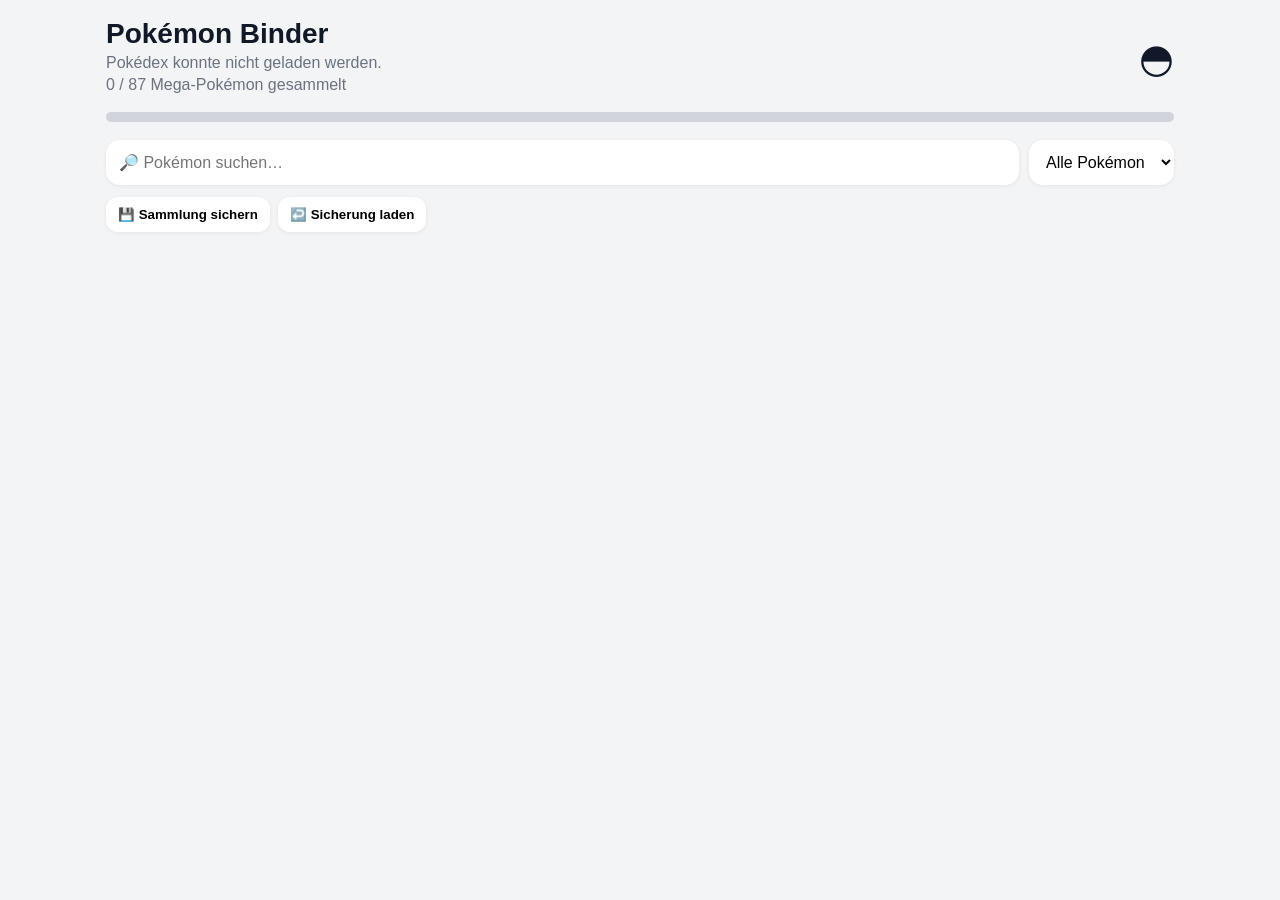
==== index.html @ 6ddc9e37 "Load dedicated Mega Dex after normal Pokemon" ====
<!doctype html><html lang="de"><head><meta charset="UTF-8"><meta name="viewport" content="width=device-width,initial-scale=1,viewport-fit=cover"><meta name="theme-color" content="#111827"><meta http-equiv="Cache-Control" content="no-cache"><title>Pokémon Binder</title><link rel="stylesheet" href="style.css?v=11"></head><body><main class="app"><header><div><h1>Pokémon Binder</h1><p id="progress">0 / 1025 Pokémon gesammelt</p><p id="megaProgress">0 / 87 Mega-Pokémon gesammelt</p></div><div class="ball">◓</div></header><section class="progress"><div id="bar"></div></section><div class="controls"><input id="search" placeholder="🔎 Pokémon suchen…" autocomplete="off"><select id="filter"><option value="all">Alle Pokémon</option><option value="owned">✓ Habe ich</option><option value="missing">○ Fehlen mir</option></select></div><div class="backup"><button id="export">💾 Sammlung sichern</button><button id="import">↩️ Sicherung laden</button><input id="file" type="file" accept="application/json" hidden></div><section id="grid" class="grid"></section></main><script src="app.js?v=10"></script><script src="mega.js?v=1"></script></body></html>
---- style.css ----
*{box-sizing:border-box}body{margin:0;font-family:-apple-system,BlinkMacSystemFont,"SF Pro Display",sans-serif;background:#f3f4f6;color:#111827}.app{max-width:1100px;margin:auto;padding:calc(18px + env(safe-area-inset-top)) 16px 30px}header{display:flex;justify-content:space-between;align-items:center;margin-bottom:14px}h1{margin:0;font-size:28px}.ball{font-size:40px}p{margin:4px 0;color:#6b7280}.progress{height:10px;background:#d1d5db;border-radius:99px;overflow:hidden;margin-bottom:18px}.progress div{height:100%;width:0;background:#111827;transition:.25s}.controls{display:flex;gap:10px;margin-bottom:12px}input,select{border:0;border-radius:14px;background:white;padding:13px;font-size:16px;box-shadow:0 1px 4px #0001}input{flex:1;min-width:0}select{width:145px}.backup{display:flex;gap:8px;margin-bottom:18px}.backup button{border:0;border-radius:12px;padding:10px 12px;background:white;box-shadow:0 1px 4px #0001;font-weight:700}.grid{display:grid;grid-template-columns:repeat(3,1fr);gap:10px}.card{background:white;border-radius:18px;padding:10px;text-align:center;box-shadow:0 2px 8px #0001;cursor:pointer;position:relative}.card.owned{outline:3px solid #22c55e}.card img{width:100%;aspect-ratio:1;object-fit:contain;background:#f9fafb;border-radius:12px}.num{font-size:12px;color:#9ca3af;margin-top:5px}.name{font-weight:700}.status{font-size:12px;color:#6b7280;margin-top:3px}.check{position:absolute;right:8px;top:8px;background:#22c55e;color:white;border-radius:50%;width:25px;height:25px;display:grid;place-items:center;font-size:15px}@media(min-width:650px){.grid{grid-template-columns:repeat(6,1fr)}}
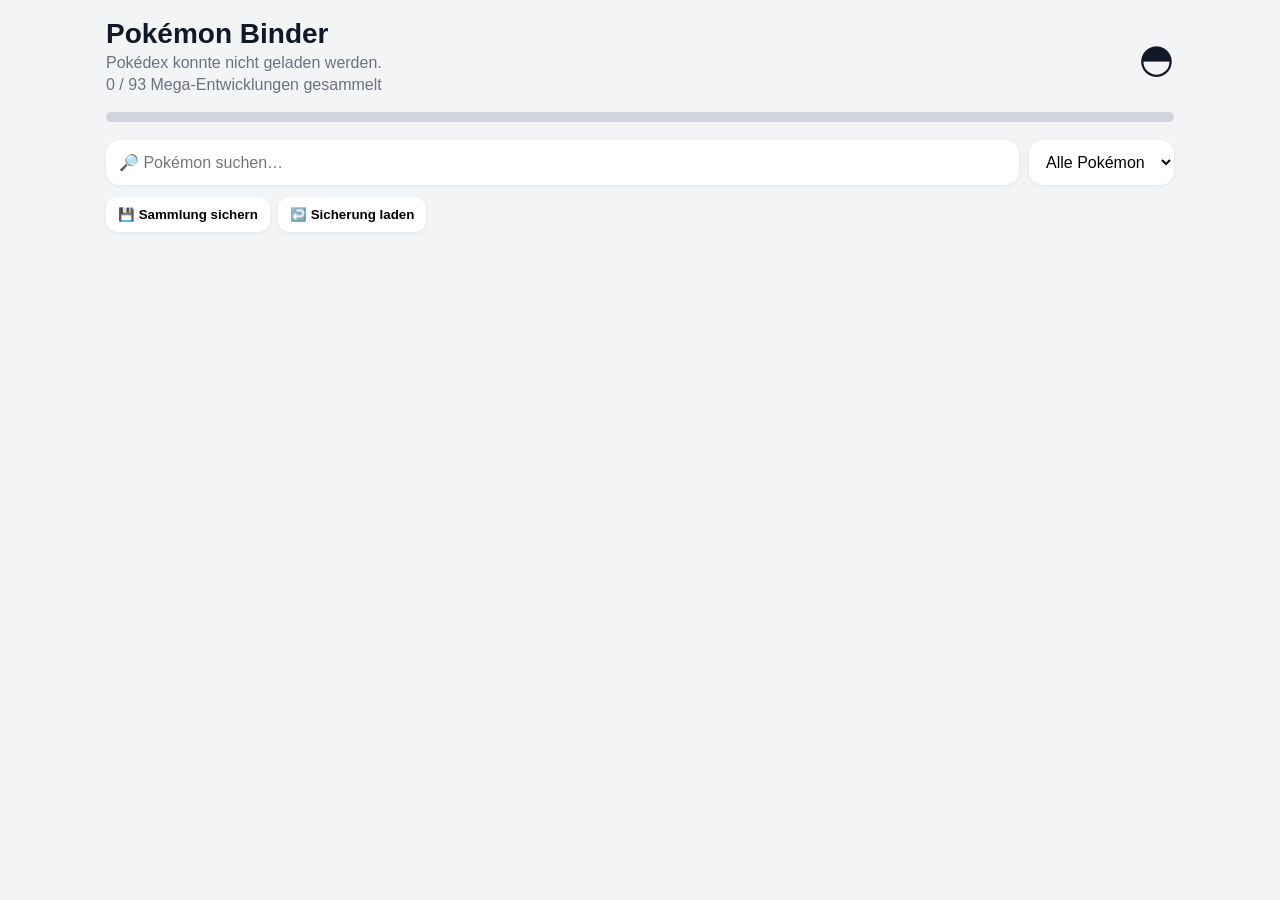
==== commit a759420a: "Set Mega collection to 93 separate evolutions" ====
--- a/index.html
+++ b/index.html
@@ -1 +1 @@
-<!doctype html><html lang="de"><head><meta charset="UTF-8"><meta name="viewport" content="width=device-width,initial-scale=1,viewport-fit=cover"><meta name="theme-color" content="#111827"><meta http-equiv="Cache-Control" content="no-cache"><title>Pokémon Binder</title><link rel="stylesheet" href="style.css?v=11"></head><body><main class="app"><header><div><h1>Pokémon Binder</h1><p id="progress">0 / 1025 Pokémon gesammelt</p><p id="megaProgress">0 / 87 Mega-Pokémon gesammelt</p></div><div class="ball">◓</div></header><section class="progress"><div id="bar"></div></section><div class="controls"><input id="search" placeholder="🔎 Pokémon suchen…" autocomplete="off"><select id="filter"><option value="all">Alle Pokémon</option><option value="owned">✓ Habe ich</option><option value="missing">○ Fehlen mir</option></select></div><div class="backup"><button id="export">💾 Sammlung sichern</button><button id="import">↩️ Sicherung laden</button><input id="file" type="file" accept="application/json" hidden></div><section id="grid" class="grid"></section></main><script src="app.js?v=10"></script><script src="mega.js?v=1"></script></body></html>+<!doctype html><html lang="de"><head><meta charset="UTF-8"><meta name="viewport" content="width=device-width,initial-scale=1,viewport-fit=cover"><meta name="theme-color" content="#111827"><meta http-equiv="Cache-Control" content="no-cache"><title>Pokémon Binder</title><link rel="stylesheet" href="style.css?v=13"></head><body><main class="app"><header><div><h1>Pokémon Binder</h1><p id="progress">0 / 1025 Pokémon gesammelt</p><p id="megaProgress">0 / 93 Mega-Entwicklungen gesammelt</p></div><div class="ball">◓</div></header><section class="progress"><div id="bar"></div></section><div class="controls"><input id="search" placeholder="🔎 Pokémon suchen…" autocomplete="off"><select id="filter"><option value="all">Alle Pokémon</option><option value="owned">✓ Habe ich</option><option value="missing">○ Fehlen mir</option></select></div><div class="backup"><button id="export">💾 Sammlung sichern</button><button id="import">↩️ Sicherung laden</button><input id="file" type="file" accept="application/json" hidden></div><section id="grid" class="grid"></section></main><script src="app.js?v=20"></script></body></html>
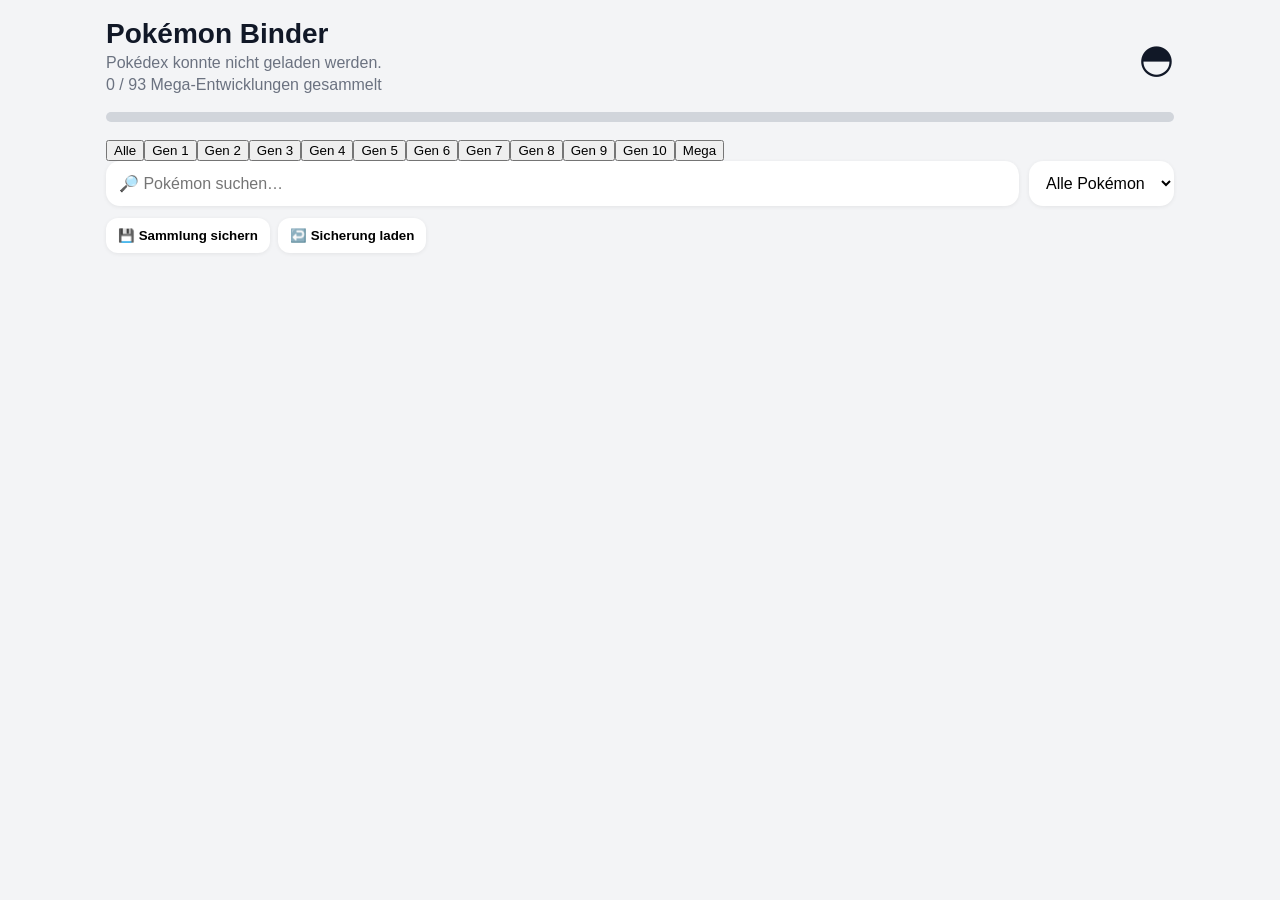
==== commit d0eb8078: "Add generation 1-10 filters and progress display" ====
--- a/index.html
+++ b/index.html
@@ -1 +1 @@
-<!doctype html><html lang="de"><head><meta charset="UTF-8"><meta name="viewport" content="width=device-width,initial-scale=1,viewport-fit=cover"><meta name="theme-color" content="#111827"><meta http-equiv="Cache-Control" content="no-cache"><title>Pokémon Binder</title><link rel="stylesheet" href="style.css?v=13"></head><body><main class="app"><header><div><h1>Pokémon Binder</h1><p id="progress">0 / 1025 Pokémon gesammelt</p><p id="megaProgress">0 / 93 Mega-Entwicklungen gesammelt</p></div><div class="ball">◓</div></header><section class="progress"><div id="bar"></div></section><div class="controls"><input id="search" placeholder="🔎 Pokémon suchen…" autocomplete="off"><select id="filter"><option value="all">Alle Pokémon</option><option value="owned">✓ Habe ich</option><option value="missing">○ Fehlen mir</option></select></div><div class="backup"><button id="export">💾 Sammlung sichern</button><button id="import">↩️ Sicherung laden</button><input id="file" type="file" accept="application/json" hidden></div><section id="grid" class="grid"></section></main><script src="app.js?v=20"></script></body></html>+<!doctype html><html lang="de"><head><meta charset="UTF-8"><meta name="viewport" content="width=device-width,initial-scale=1,viewport-fit=cover"><meta name="theme-color" content="#111827"><meta http-equiv="Cache-Control" content="no-cache"><title>Pokémon Binder</title><link rel="stylesheet" href="style.css?v=14"></head><body><main class="app"><header><div><h1>Pokémon Binder</h1><p id="progress">0 / 1025 Pokémon gesammelt</p><p id="megaProgress">0 / 93 Mega-Entwicklungen gesammelt</p></div><div class="ball">◓</div></header><section class="progress"><div id="bar"></div></section><div class="generation-filter"><button data-gen="all" class="active">Alle</button><button data-gen="1">Gen 1</button><button data-gen="2">Gen 2</button><button data-gen="3">Gen 3</button><button data-gen="4">Gen 4</button><button data-gen="5">Gen 5</button><button data-gen="6">Gen 6</button><button data-gen="7">Gen 7</button><button data-gen="8">Gen 8</button><button data-gen="9">Gen 9</button><button data-gen="10">Gen 10</button><button data-gen="mega">Mega</button></div><div id="genProgress" class="gen-progress"></div><div class="controls"><input id="search" placeholder="🔎 Pokémon suchen…" autocomplete="off"><select id="filter"><option value="all">Alle Pokémon</option><option value="owned">✓ Habe ich</option><option value="missing">○ Fehlen mir</option></select></div><div class="backup"><button id="export">💾 Sammlung sichern</button><button id="import">↩️ Sicherung laden</button><input id="file" type="file" accept="application/json" hidden></div><section id="grid" class="grid"></section></main><script src="app.js?v=21"></script></body></html>
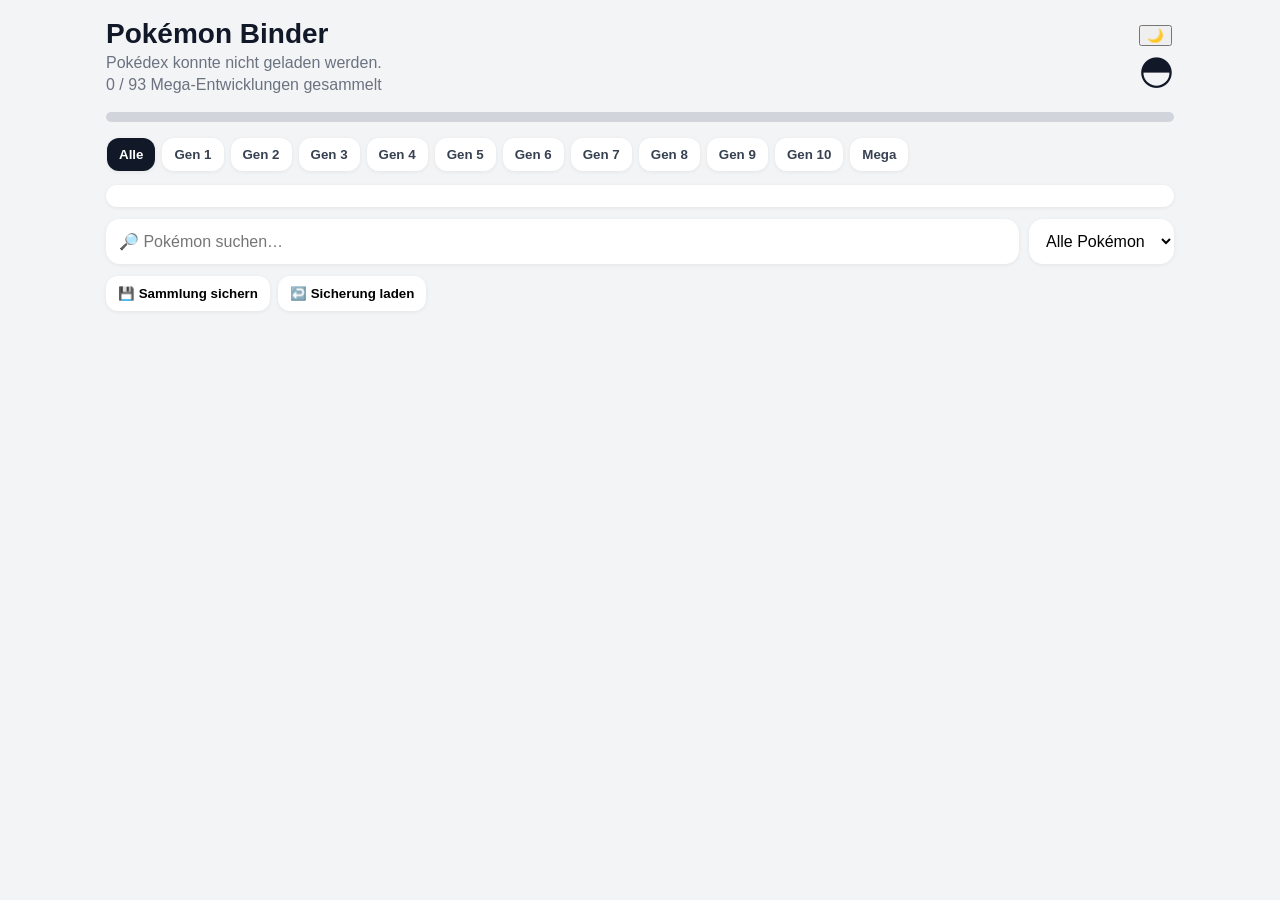
==== commit 0e446a40: "Add Dark Mode toggle" ====
--- a/index.html
+++ b/index.html
@@ -1 +1 @@
-<!doctype html><html lang="de"><head><meta charset="UTF-8"><meta name="viewport" content="width=device-width,initial-scale=1,viewport-fit=cover"><meta name="theme-color" content="#111827"><meta http-equiv="Cache-Control" content="no-cache"><title>Pokémon Binder</title><link rel="stylesheet" href="style.css?v=14"></head><body><main class="app"><header><div><h1>Pokémon Binder</h1><p id="progress">0 / 1025 Pokémon gesammelt</p><p id="megaProgress">0 / 93 Mega-Entwicklungen gesammelt</p></div><div class="ball">◓</div></header><section class="progress"><div id="bar"></div></section><div class="generation-filter"><button data-gen="all" class="active">Alle</button><button data-gen="1">Gen 1</button><button data-gen="2">Gen 2</button><button data-gen="3">Gen 3</button><button data-gen="4">Gen 4</button><button data-gen="5">Gen 5</button><button data-gen="6">Gen 6</button><button data-gen="7">Gen 7</button><button data-gen="8">Gen 8</button><button data-gen="9">Gen 9</button><button data-gen="10">Gen 10</button><button data-gen="mega">Mega</button></div><div id="genProgress" class="gen-progress"></div><div class="controls"><input id="search" placeholder="🔎 Pokémon suchen…" autocomplete="off"><select id="filter"><option value="all">Alle Pokémon</option><option value="owned">✓ Habe ich</option><option value="missing">○ Fehlen mir</option></select></div><div class="backup"><button id="export">💾 Sammlung sichern</button><button id="import">↩️ Sicherung laden</button><input id="file" type="file" accept="application/json" hidden></div><section id="grid" class="grid"></section></main><script src="app.js?v=21"></script></body></html>+<!doctype html><html lang="de"><head><meta charset="UTF-8"><meta name="viewport" content="width=device-width,initial-scale=1,viewport-fit=cover"><meta name="theme-color" content="#111827"><meta http-equiv="Cache-Control" content="no-cache"><title>Pokémon Binder</title><link rel="stylesheet" href="style.css?v=15"></head><body><main class="app"><header><div><h1>Pokémon Binder</h1><p id="progress">0 / 1025 Pokémon gesammelt</p><p id="megaProgress">0 / 93 Mega-Entwicklungen gesammelt</p></div><div class="header-actions"><button id="themeToggle" class="theme-btn" aria-label="Dark Mode umschalten">🌙</button><div class="ball">◓</div></div></header><section class="progress"><div id="bar"></div></section><div class="generation-filter"><button data-gen="all" class="active">Alle</button><button data-gen="1">Gen 1</button><button data-gen="2">Gen 2</button><button data-gen="3">Gen 3</button><button data-gen="4">Gen 4</button><button data-gen="5">Gen 5</button><button data-gen="6">Gen 6</button><button data-gen="7">Gen 7</button><button data-gen="8">Gen 8</button><button data-gen="9">Gen 9</button><button data-gen="10">Gen 10</button><button data-gen="mega">Mega</button></div><div id="genProgress" class="gen-progress"></div><div class="controls"><input id="search" placeholder="🔎 Pokémon suchen…" autocomplete="off"><select id="filter"><option value="all">Alle Pokémon</option><option value="owned">✓ Habe ich</option><option value="missing">○ Fehlen mir</option></select></div><div class="backup"><button id="export">💾 Sammlung sichern</button><button id="import">↩️ Sicherung laden</button><input id="file" type="file" accept="application/json" hidden></div><section id="grid" class="grid"></section></main><script src="app.js?v=22"></script></body></html>
--- a/style.css
+++ b/style.css
@@ -1 +1 @@
-*{box-sizing:border-box}body{margin:0;font-family:-apple-system,BlinkMacSystemFont,"SF Pro Display",sans-serif;background:#f3f4f6;color:#111827}.app{max-width:1100px;margin:auto;padding:calc(18px + env(safe-area-inset-top)) 16px 30px}header{display:flex;justify-content:space-between;align-items:center;margin-bottom:14px}h1{margin:0;font-size:28px}.ball{font-size:40px}p{margin:4px 0;color:#6b7280}.progress{height:10px;background:#d1d5db;border-radius:99px;overflow:hidden;margin-bottom:18px}.progress div{height:100%;width:0;background:#111827;transition:.25s}.controls{display:flex;gap:10px;margin-bottom:12px}input,select{border:0;border-radius:14px;background:white;padding:13px;font-size:16px;box-shadow:0 1px 4px #0001}input{flex:1;min-width:0}select{width:145px}.backup{display:flex;gap:8px;margin-bottom:18px}.backup button{border:0;border-radius:12px;padding:10px 12px;background:white;box-shadow:0 1px 4px #0001;font-weight:700}.grid{display:grid;grid-template-columns:repeat(3,1fr);gap:10px}.card{background:white;border-radius:18px;padding:10px;text-align:center;box-shadow:0 2px 8px #0001;cursor:pointer;position:relative}.card.owned{outline:3px solid #22c55e}.card img{width:100%;aspect-ratio:1;object-fit:contain;background:#f9fafb;border-radius:12px}.num{font-size:12px;color:#9ca3af;margin-top:5px}.name{font-weight:700}.status{font-size:12px;color:#6b7280;margin-top:3px}.check{position:absolute;right:8px;top:8px;background:#22c55e;color:white;border-radius:50%;width:25px;height:25px;display:grid;place-items:center;font-size:15px}@media(min-width:650px){.grid{grid-template-columns:repeat(6,1fr)}}+*{box-sizing:border-box}body{margin:0;font-family:-apple-system,BlinkMacSystemFont,"SF Pro Display",sans-serif;background:#f3f4f6;color:#111827}.app{max-width:1100px;margin:auto;padding:calc(18px + env(safe-area-inset-top)) 16px 30px}header{display:flex;justify-content:space-between;align-items:center;margin-bottom:14px}h1{margin:0;font-size:28px}.ball{font-size:40px}p{margin:4px 0;color:#6b7280}.progress{height:10px;background:#d1d5db;border-radius:99px;overflow:hidden;margin-bottom:14px}.progress div{height:100%;width:0;background:#111827;transition:.25s}.generation-filter{display:flex;gap:7px;overflow-x:auto;padding:2px 1px 10px;margin-bottom:4px;scrollbar-width:none}.generation-filter::-webkit-scrollbar{display:none}.generation-filter button{border:0;border-radius:12px;background:white;padding:9px 12px;white-space:nowrap;box-shadow:0 1px 4px #0001;font-weight:700;color:#374151}.generation-filter button.active{background:#111827;color:white}.gen-progress{background:white;border-radius:14px;padding:11px 12px;margin-bottom:12px;font-size:13px;font-weight:600;line-height:1.7;box-shadow:0 1px 4px #0001}.controls{display:flex;gap:10px;margin-bottom:12px}input,select{border:0;border-radius:14px;background:white;padding:13px;font-size:16px;box-shadow:0 1px 4px #0001}input{flex:1;min-width:0}select{width:145px}.backup{display:flex;gap:8px;margin-bottom:18px}.backup button{border:0;border-radius:12px;padding:10px 12px;background:white;box-shadow:0 1px 4px #0001;font-weight:700}.grid{display:grid;grid-template-columns:repeat(3,1fr);gap:10px}.card{background:white;border-radius:18px;padding:10px;text-align:center;box-shadow:0 2px 8px #0001;cursor:pointer;position:relative}.card.owned{outline:3px solid #22c55e}.card img{width:100%;aspect-ratio:1;object-fit:contain;background:#f9fafb;border-radius:12px}.num{font-size:12px;color:#9ca3af;margin-top:5px}.name{font-weight:700}.status{font-size:12px;color:#6b7280;margin-top:3px}.check{position:absolute;right:8px;top:8px;background:#22c55e;color:white;border-radius:50%;width:25px;height:25px;display:grid;place-items:center;font-size:15px}@media(min-width:650px){.grid{grid-template-columns:repeat(6,1fr)}}
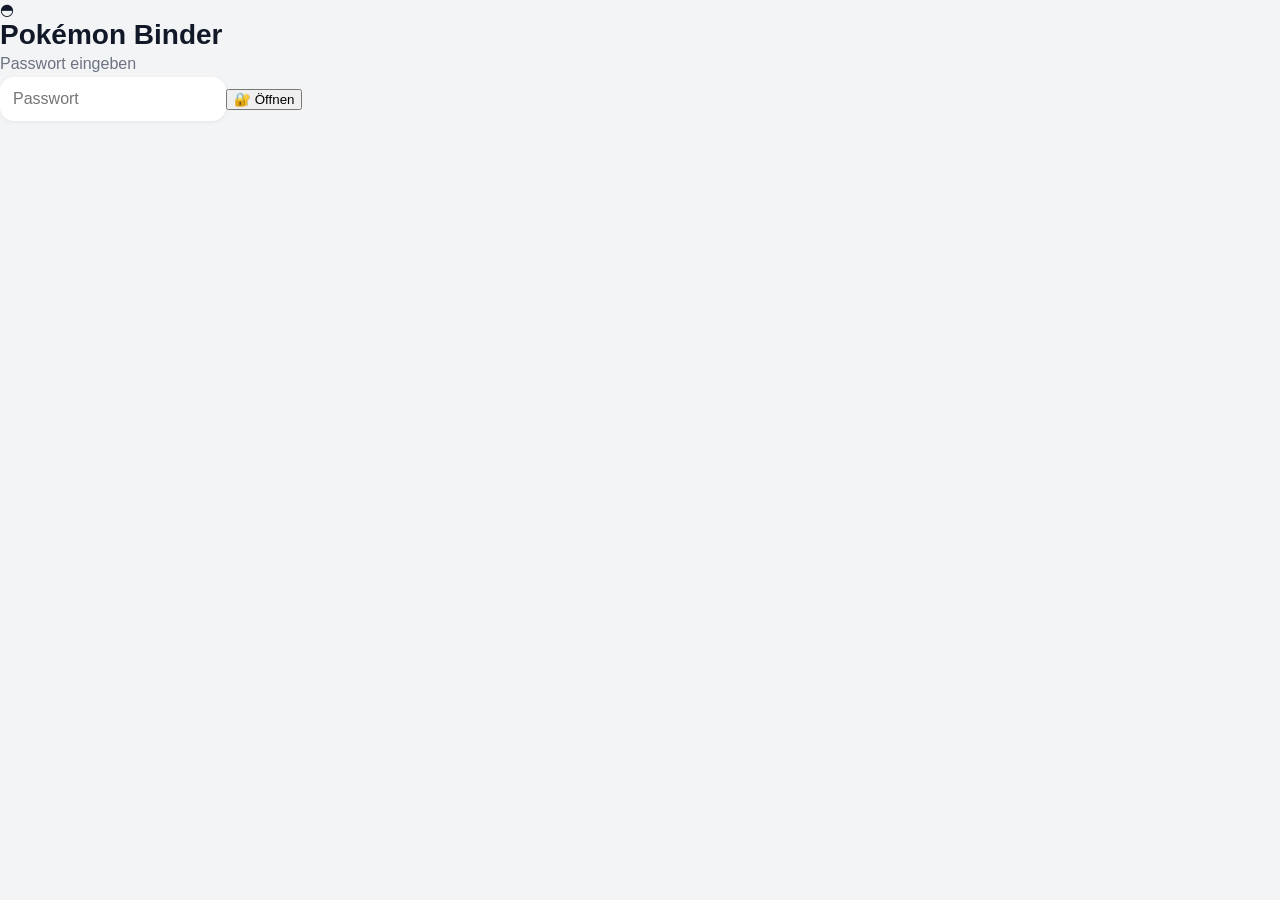
==== commit 7f848bc1: "Add password login screen" ====
--- a/index.html
+++ b/index.html
@@ -1 +1 @@
-<!doctype html><html lang="de"><head><meta charset="UTF-8"><meta name="viewport" content="width=device-width,initial-scale=1,viewport-fit=cover"><meta name="theme-color" content="#111827"><meta http-equiv="Cache-Control" content="no-cache"><title>Pokémon Binder</title><link rel="stylesheet" href="style.css?v=15"></head><body><main class="app"><header><div><h1>Pokémon Binder</h1><p id="progress">0 / 1025 Pokémon gesammelt</p><p id="megaProgress">0 / 93 Mega-Entwicklungen gesammelt</p></div><div class="header-actions"><button id="themeToggle" class="theme-btn" aria-label="Dark Mode umschalten">🌙</button><div class="ball">◓</div></div></header><section class="progress"><div id="bar"></div></section><div class="generation-filter"><button data-gen="all" class="active">Alle</button><button data-gen="1">Gen 1</button><button data-gen="2">Gen 2</button><button data-gen="3">Gen 3</button><button data-gen="4">Gen 4</button><button data-gen="5">Gen 5</button><button data-gen="6">Gen 6</button><button data-gen="7">Gen 7</button><button data-gen="8">Gen 8</button><button data-gen="9">Gen 9</button><button data-gen="10">Gen 10</button><button data-gen="mega">Mega</button></div><div id="genProgress" class="gen-progress"></div><div class="controls"><input id="search" placeholder="🔎 Pokémon suchen…" autocomplete="off"><select id="filter"><option value="all">Alle Pokémon</option><option value="owned">✓ Habe ich</option><option value="missing">○ Fehlen mir</option></select></div><div class="backup"><button id="export">💾 Sammlung sichern</button><button id="import">↩️ Sicherung laden</button><input id="file" type="file" accept="application/json" hidden></div><section id="grid" class="grid"></section></main><script src="app.js?v=22"></script></body></html>+<!doctype html><html lang="de"><head><meta charset="UTF-8"><meta name="viewport" content="width=device-width,initial-scale=1,viewport-fit=cover"><meta name="theme-color" content="#111827"><meta http-equiv="Cache-Control" content="no-cache"><title>Pokémon Binder</title><link rel="stylesheet" href="style.css?v=15"></head><body><div id="loginScreen" class="login-screen"><div class="login-box"><div class="login-ball">◓</div><h1>Pokémon Binder</h1><p>Passwort eingeben</p><input id="passwordInput" type="password" placeholder="Passwort" autocomplete="current-password"><button id="loginButton">🔐 Öffnen</button><p id="loginError" class="login-error"></p></div></div><main id="binderApp" class="app" hidden><header><div><h1>Pokémon Binder</h1><p id="progress">0 / 1025 Pokémon gesammelt</p><p id="megaProgress">0 / 93 Mega-Entwicklungen gesammelt</p></div><div class="header-actions"><button id="themeToggle" class="theme-btn" aria-label="Dark Mode umschalten">🌙</button><div class="ball">◓</div></div></header><section class="progress"><div id="bar"></div></section><div class="generation-filter"><button data-gen="all" class="active">Alle</button><button data-gen="1">Gen 1</button><button data-gen="2">Gen 2</button><button data-gen="3">Gen 3</button><button data-gen="4">Gen 4</button><button data-gen="5">Gen 5</button><button data-gen="6">Gen 6</button><button data-gen="7">Gen 7</button><button data-gen="8">Gen 8</button><button data-gen="9">Gen 9</button><button data-gen="10">Gen 10</button><button data-gen="mega">Mega</button></div><div id="genProgress" class="gen-progress"></div><div class="controls"><input id="search" placeholder="🔎 Pokémon suchen…" autocomplete="off"><select id="filter"><option value="all">Alle Pokémon</option><option value="owned">✓ Habe ich</option><option value="missing">○ Fehlen mir</option></select></div><div class="backup"><button id="export">💾 Sammlung sichern</button><button id="import">↩️ Sicherung laden</button><input id="file" type="file" accept="application/json" hidden></div><section id="grid" class="grid"></section></main><script src="app.js?v=32"></script></body></html>
--- a/style.css
+++ b/style.css
@@ -1 +1 @@
-*{box-sizing:border-box}body{margin:0;font-family:-apple-system,BlinkMacSystemFont,"SF Pro Display",sans-serif;background:#f3f4f6;color:#111827}.app{max-width:1100px;margin:auto;padding:calc(18px + env(safe-area-inset-top)) 16px 30px}header{display:flex;justify-content:space-between;align-items:center;margin-bottom:14px}h1{margin:0;font-size:28px}.ball{font-size:40px}p{margin:4px 0;color:#6b7280}.progress{height:10px;background:#d1d5db;border-radius:99px;overflow:hidden;margin-bottom:14px}.progress div{height:100%;width:0;background:#111827;transition:.25s}.generation-filter{display:flex;gap:7px;overflow-x:auto;padding:2px 1px 10px;margin-bottom:4px;scrollbar-width:none}.generation-filter::-webkit-scrollbar{display:none}.generation-filter button{border:0;border-radius:12px;background:white;padding:9px 12px;white-space:nowrap;box-shadow:0 1px 4px #0001;font-weight:700;color:#374151}.generation-filter button.active{background:#111827;color:white}.gen-progress{background:white;border-radius:14px;padding:11px 12px;margin-bottom:12px;font-size:13px;font-weight:600;line-height:1.7;box-shadow:0 1px 4px #0001}.controls{display:flex;gap:10px;margin-bottom:12px}input,select{border:0;border-radius:14px;background:white;padding:13px;font-size:16px;box-shadow:0 1px 4px #0001}input{flex:1;min-width:0}select{width:145px}.backup{display:flex;gap:8px;margin-bottom:18px}.backup button{border:0;border-radius:12px;padding:10px 12px;background:white;box-shadow:0 1px 4px #0001;font-weight:700}.grid{display:grid;grid-template-columns:repeat(3,1fr);gap:10px}.card{background:white;border-radius:18px;padding:10px;text-align:center;box-shadow:0 2px 8px #0001;cursor:pointer;position:relative}.card.owned{outline:3px solid #22c55e}.card img{width:100%;aspect-ratio:1;object-fit:contain;background:#f9fafb;border-radius:12px}.num{font-size:12px;color:#9ca3af;margin-top:5px}.name{font-weight:700}.status{font-size:12px;color:#6b7280;margin-top:3px}.check{position:absolute;right:8px;top:8px;background:#22c55e;color:white;border-radius:50%;width:25px;height:25px;display:grid;place-items:center;font-size:15px}@media(min-width:650px){.grid{grid-template-columns:repeat(6,1fr)}}+*{box-sizing:border-box}body{margin:0;font-family:-apple-system,BlinkMacSystemFont,"SF Pro Display",sans-serif;background:#f3f4f6;color:#111827;transition:.2s}.app{max-width:1100px;margin:auto;padding:calc(18px + env(safe-area-inset-top)) 16px 30px}header{display:flex;justify-content:space-between;align-items:center;margin-bottom:14px}h1{margin:0;font-size:28px}.header-actions{display:flex;align-items:center;gap:10px}.ball{font-size:40px}.theme-btn{border:0;border-radius:14px;background:white;padding:9px 11px;font-size:20px;box-shadow:0 1px 4px #0001;cursor:pointer}p{margin:4px 0;color:#6b7280}.progress{height:10px;background:#d1d5db;border-radius:99px;overflow:hidden;margin-bottom:14px}.progress div{height:100%;width:0;background:#111827;transition:.25s}.generation-filter{display:flex;gap:7px;overflow-x:auto;padding:2px 1px 10px;margin-bottom:4px;scrollbar-width:none}.generation-filter::-webkit-scrollbar{display:none}.generation-filter button{border:0;border-radius:12px;background:white;padding:9px 12px;white-space:nowrap;box-shadow:0 1px 4px #0001;font-weight:700;color:#374151}.generation-filter button.active{background:#111827;color:white}.gen-progress{background:white;border-radius:14px;padding:11px 12px;margin-bottom:12px;font-size:13px;font-weight:600;line-height:1.7;box-shadow:0 1px 4px #0001}.controls{display:flex;gap:10px;margin-bottom:12px}input,select{border:0;border-radius:14px;background:white;padding:13px;font-size:16px;box-shadow:0 1px 4px #0001;color:#111827}input{flex:1;min-width:0}select{width:145px}.backup{display:flex;gap:8px;margin-bottom:18px}.backup button{border:0;border-radius:12px;padding:10px 12px;background:white;box-shadow:0 1px 4px #0001;font-weight:700;color:#111827}.grid{display:grid;grid-template-columns:repeat(3,1fr);gap:10px}.card{background:white;border-radius:18px;padding:10px;text-align:center;box-shadow:0 2px 8px #0001;cursor:pointer;position:relative}.card.owned{outline:3px solid #22c55e}.card img{width:100%;aspect-ratio:1;object-fit:contain;background:#f9fafb;border-radius:12px}.num{font-size:12px;color:#9ca3af;margin-top:5px}.name{font-weight:700}.status{font-size:12px;color:#6b7280;margin-top:3px}.check{position:absolute;right:8px;top:8px;background:#22c55e;color:white;border-radius:50%;width:25px;height:25px;display:grid;place-items:center;font-size:15px}@media(min-width:650px){.grid{grid-template-columns:repeat(6,1fr)}}body.dark{background:#111827;color:#f9fafb}body.dark p{color:#9ca3af}body.dark .theme-btn,body.dark .generation-filter button,body.dark .gen-progress,body.dark input,body.dark select,body.dark .backup button,body.dark .card{background:#1f2937;color:#f9fafb}body.dark .generation-filter button{color:#d1d5db}body.dark .generation-filter button.active{background:#f9fafb;color:#111827}body.dark .progress{background:#374151}body.dark .progress div{background:#f9fafb}body.dark .card img{background:#111827}body.dark .num,body.dark .status{color:#9ca3af}body.dark .gen-stat b{color:#f9fafb}body.dark .gen-stat i{background:#374151}body.dark .gen-stat em{background:#f9fafb}
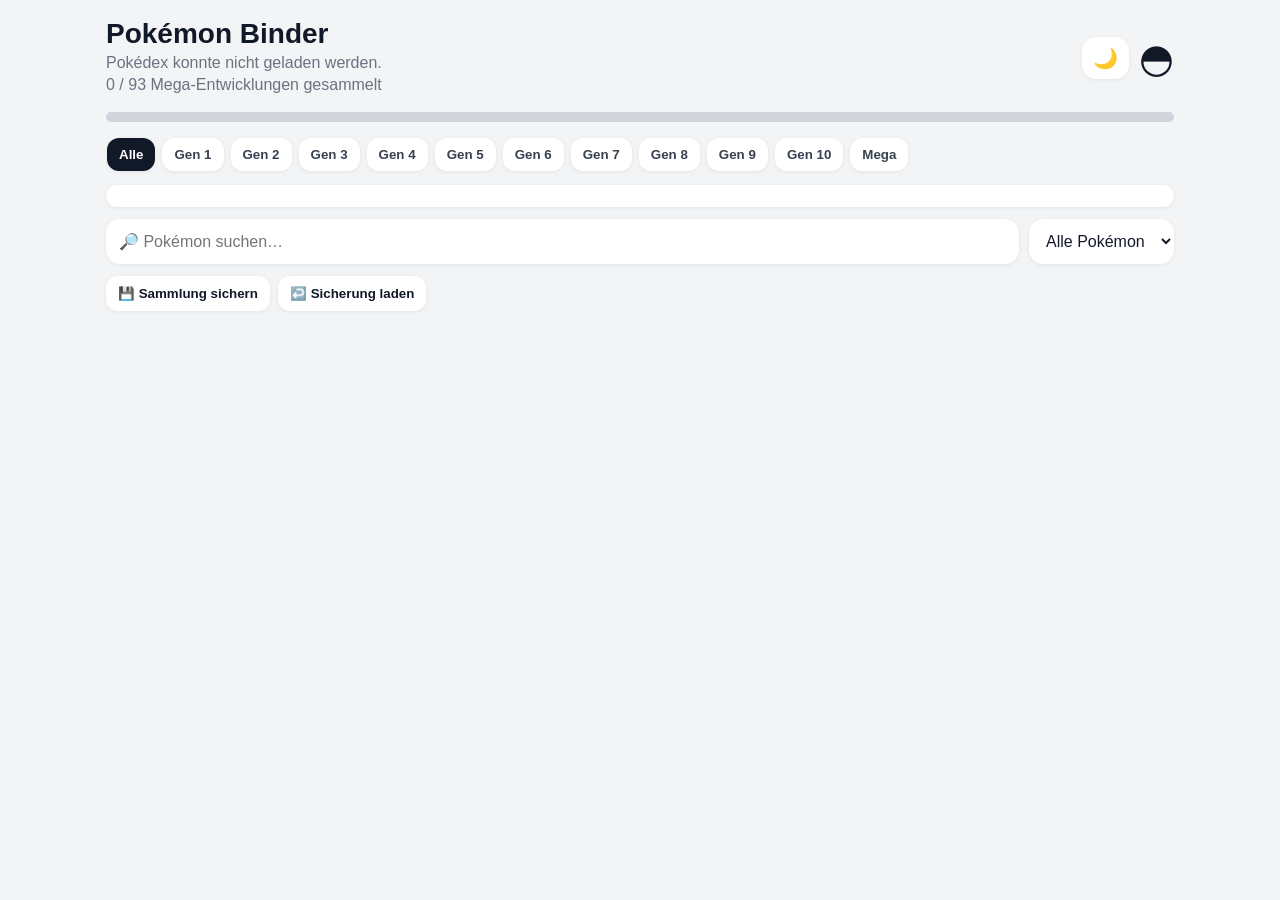
==== commit befe3d1d: "Remove password screen" ====
--- a/index.html
+++ b/index.html
@@ -1 +1 @@
-<!doctype html><html lang="de"><head><meta charset="UTF-8"><meta name="viewport" content="width=device-width,initial-scale=1,viewport-fit=cover"><meta name="theme-color" content="#111827"><meta http-equiv="Cache-Control" content="no-cache"><title>Pokémon Binder</title><link rel="stylesheet" href="style.css?v=15"></head><body><div id="loginScreen" class="login-screen"><div class="login-box"><div class="login-ball">◓</div><h1>Pokémon Binder</h1><p>Passwort eingeben</p><input id="passwordInput" type="password" placeholder="Passwort" autocomplete="current-password"><button id="loginButton">🔐 Öffnen</button><p id="loginError" class="login-error"></p></div></div><main id="binderApp" class="app" hidden><header><div><h1>Pokémon Binder</h1><p id="progress">0 / 1025 Pokémon gesammelt</p><p id="megaProgress">0 / 93 Mega-Entwicklungen gesammelt</p></div><div class="header-actions"><button id="themeToggle" class="theme-btn" aria-label="Dark Mode umschalten">🌙</button><div class="ball">◓</div></div></header><section class="progress"><div id="bar"></div></section><div class="generation-filter"><button data-gen="all" class="active">Alle</button><button data-gen="1">Gen 1</button><button data-gen="2">Gen 2</button><button data-gen="3">Gen 3</button><button data-gen="4">Gen 4</button><button data-gen="5">Gen 5</button><button data-gen="6">Gen 6</button><button data-gen="7">Gen 7</button><button data-gen="8">Gen 8</button><button data-gen="9">Gen 9</button><button data-gen="10">Gen 10</button><button data-gen="mega">Mega</button></div><div id="genProgress" class="gen-progress"></div><div class="controls"><input id="search" placeholder="🔎 Pokémon suchen…" autocomplete="off"><select id="filter"><option value="all">Alle Pokémon</option><option value="owned">✓ Habe ich</option><option value="missing">○ Fehlen mir</option></select></div><div class="backup"><button id="export">💾 Sammlung sichern</button><button id="import">↩️ Sicherung laden</button><input id="file" type="file" accept="application/json" hidden></div><section id="grid" class="grid"></section></main><script src="app.js?v=32"></script></body></html>+<!doctype html><html lang="de"><head><meta charset="UTF-8"><meta name="viewport" content="width=device-width,initial-scale=1,viewport-fit=cover"><meta name="theme-color" content="#111827"><meta http-equiv="Cache-Control" content="no-cache"><title>Pokémon Binder</title><link rel="stylesheet" href="style.css?v=15"></head><body><main id="binderApp" class="app"><header><div><h1>Pokémon Binder</h1><p id="progress">0 / 1025 Pokémon gesammelt</p><p id="megaProgress">0 / 93 Mega-Entwicklungen gesammelt</p></div><div class="header-actions"><button id="themeToggle" class="theme-btn" aria-label="Dark Mode umschalten">🌙</button><div class="ball">◓</div></div></header><section class="progress"><div id="bar"></div></section><div class="generation-filter"><button data-gen="all" class="active">Alle</button><button data-gen="1">Gen 1</button><button data-gen="2">Gen 2</button><button data-gen="3">Gen 3</button><button data-gen="4">Gen 4</button><button data-gen="5">Gen 5</button><button data-gen="6">Gen 6</button><button data-gen="7">Gen 7</button><button data-gen="8">Gen 8</button><button data-gen="9">Gen 9</button><button data-gen="10">Gen 10</button><button data-gen="mega">Mega</button></div><div id="genProgress" class="gen-progress"></div><div class="controls"><input id="search" placeholder="🔎 Pokémon suchen…" autocomplete="off"><select id="filter"><option value="all">Alle Pokémon</option><option value="owned">✓ Habe ich</option><option value="missing">○ Fehlen mir</option></select></div><div class="backup"><button id="export">💾 Sammlung sichern</button><button id="import">↩️ Sicherung laden</button><input id="file" type="file" accept="application/json" hidden></div><section id="grid" class="grid"></section></main><script src="app.js?v=33"></script></body></html>
